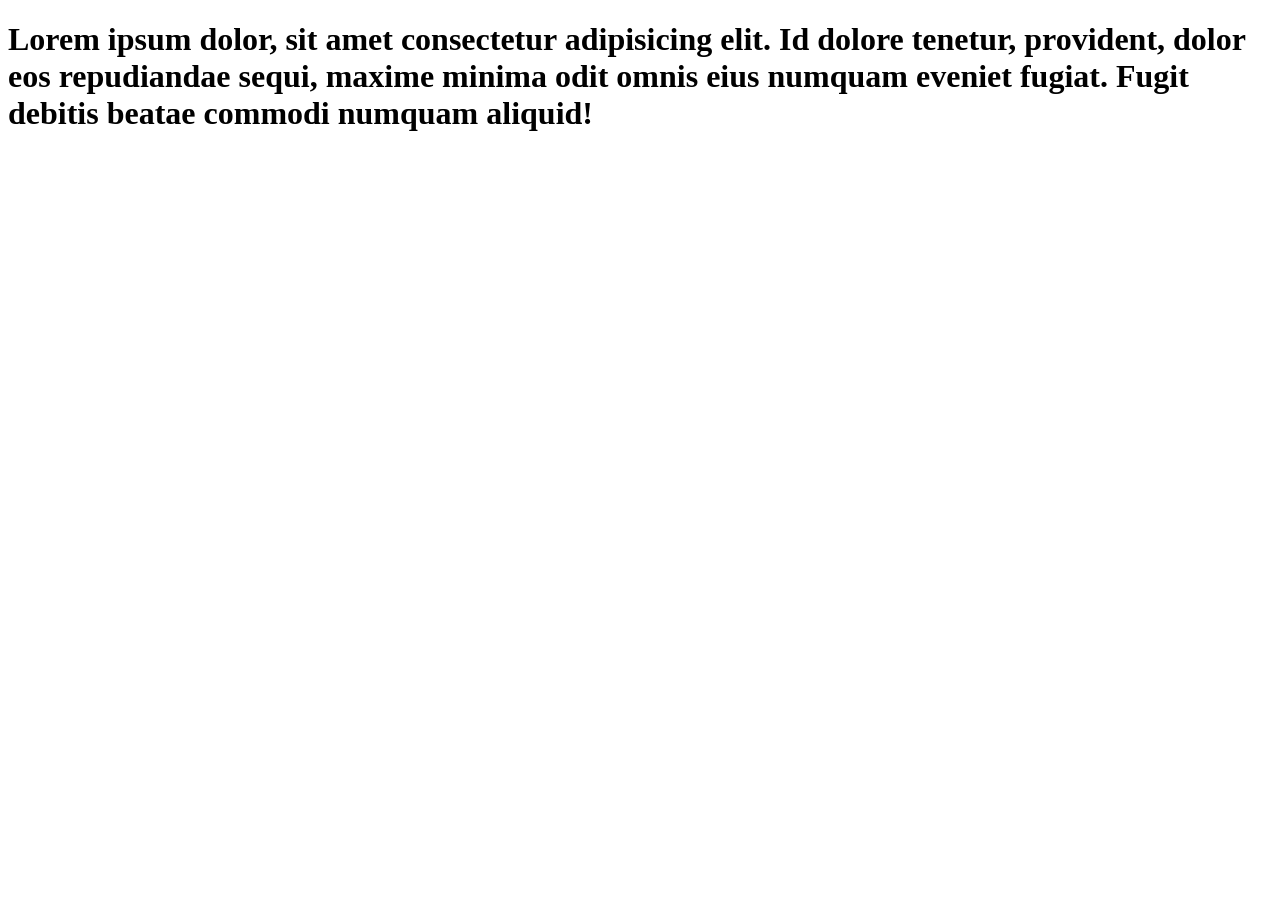
==== Vitthal_Ruhela/index.html @ 6fb486c8 "Boilerplate code addedd and h1 tag added" ====
<!DOCTYPE html>
<html lang="en">
<head>
    <meta charset="UTF-8">
    <meta name="viewport" content="width=device-width, initial-scale=1.0">
    <title>Document</title>
</head>
<body>
    <h1>Lorem ipsum dolor, sit amet consectetur adipisicing elit. Id dolore tenetur, provident, dolor eos repudiandae sequi, maxime minima odit omnis eius numquam eveniet fugiat. Fugit debitis beatae commodi numquam aliquid!</h1>
</body>
</html>
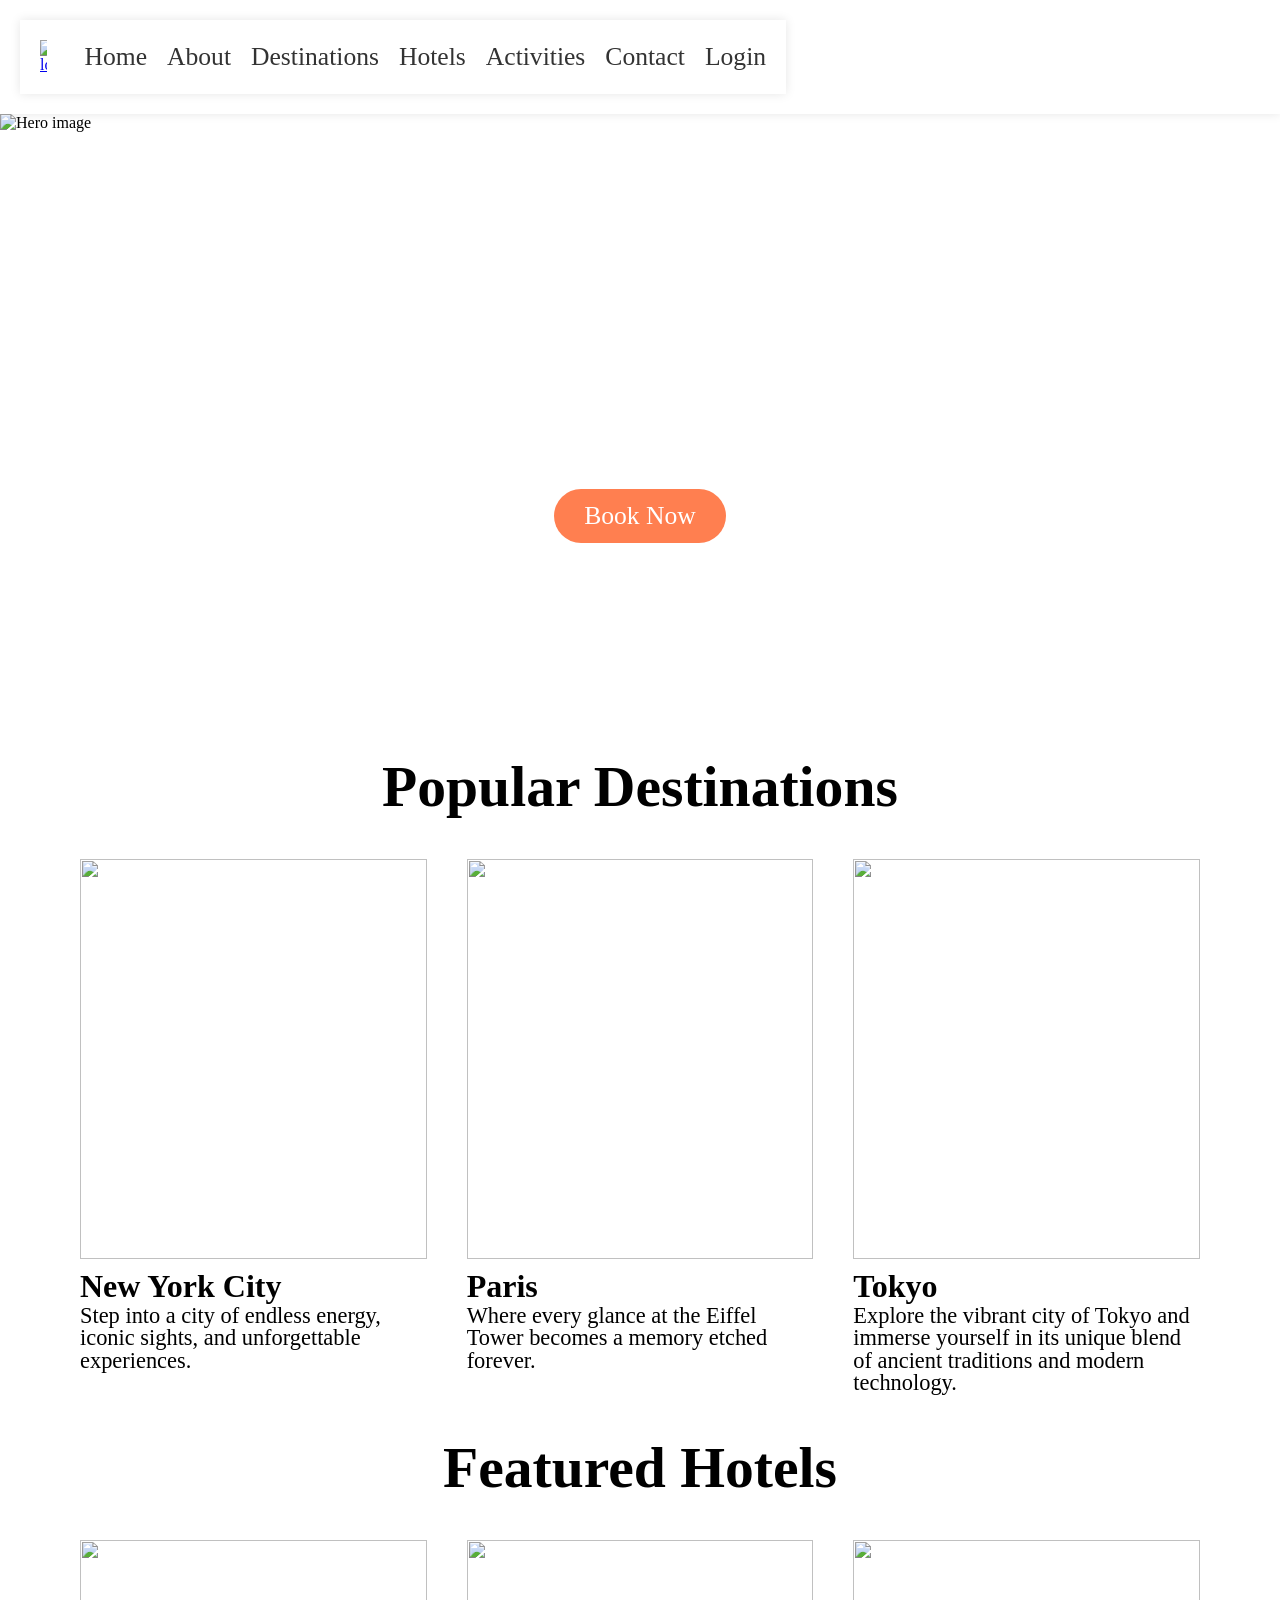
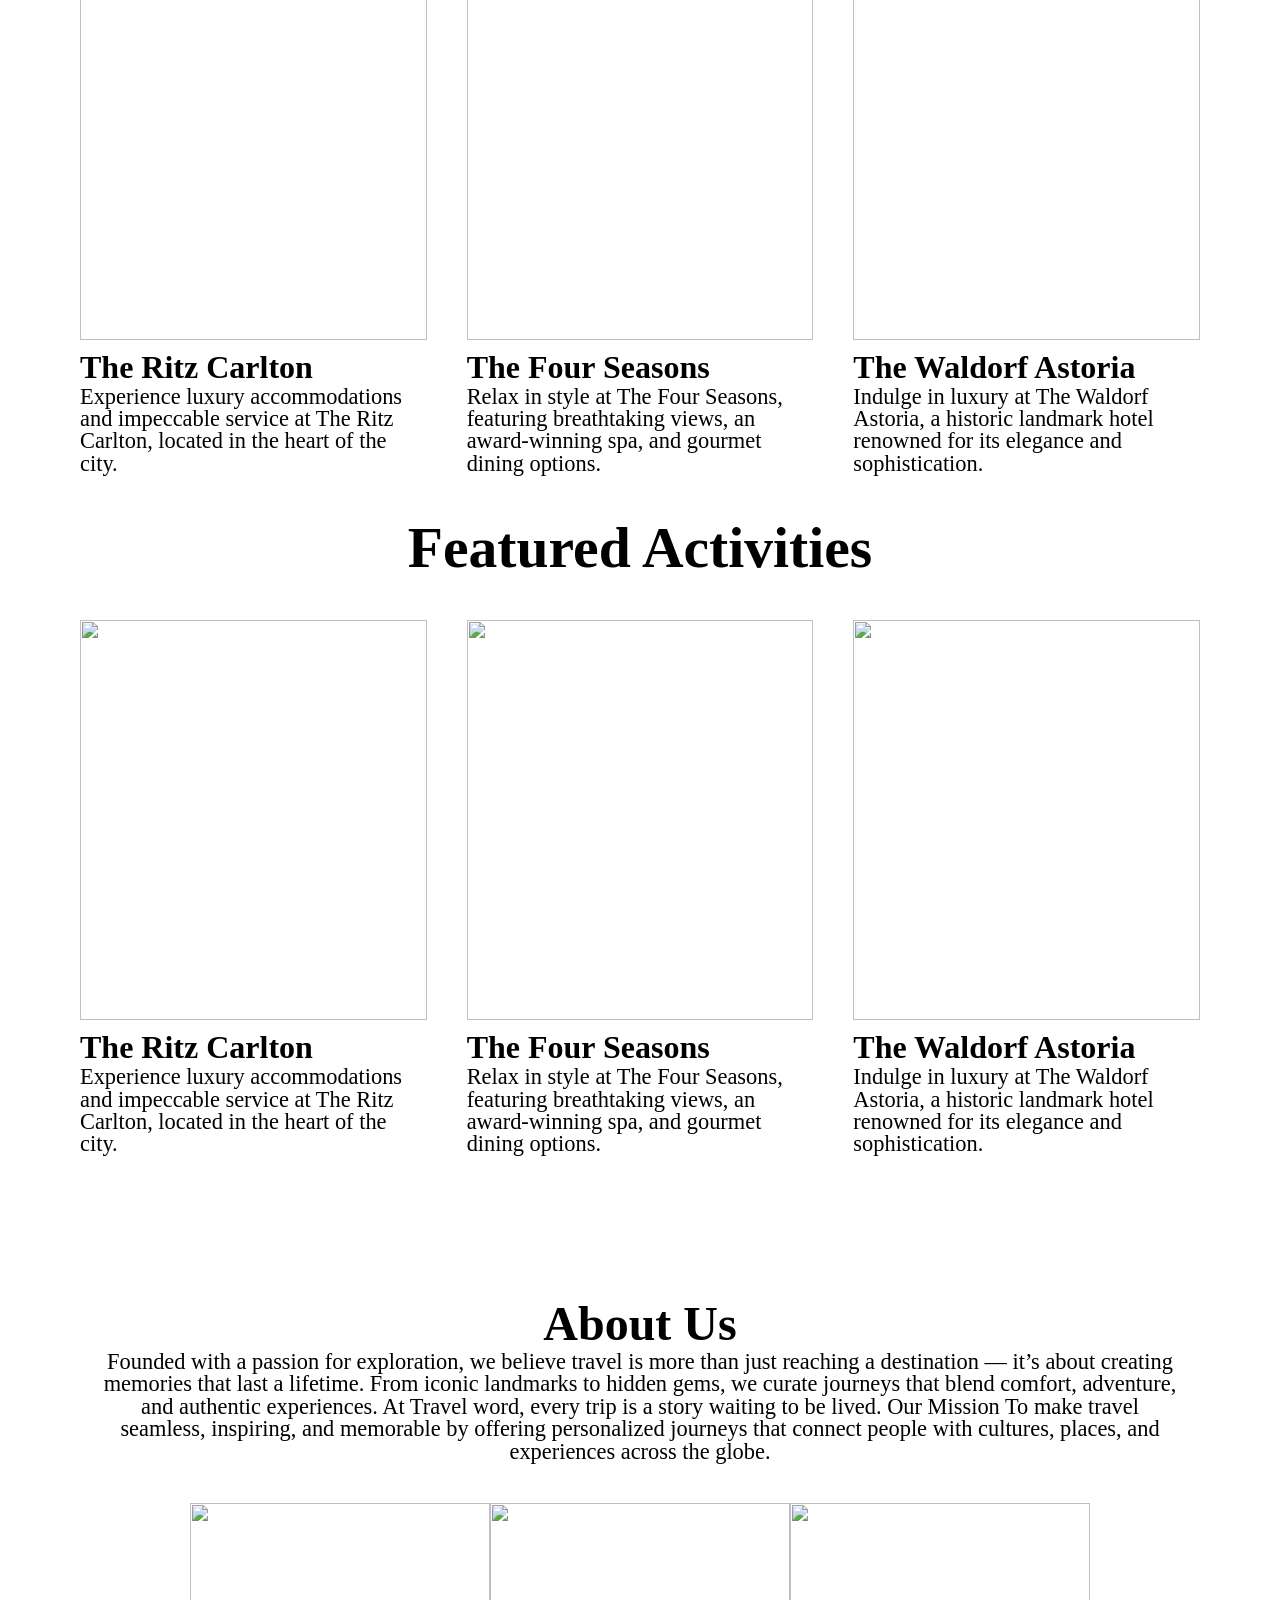
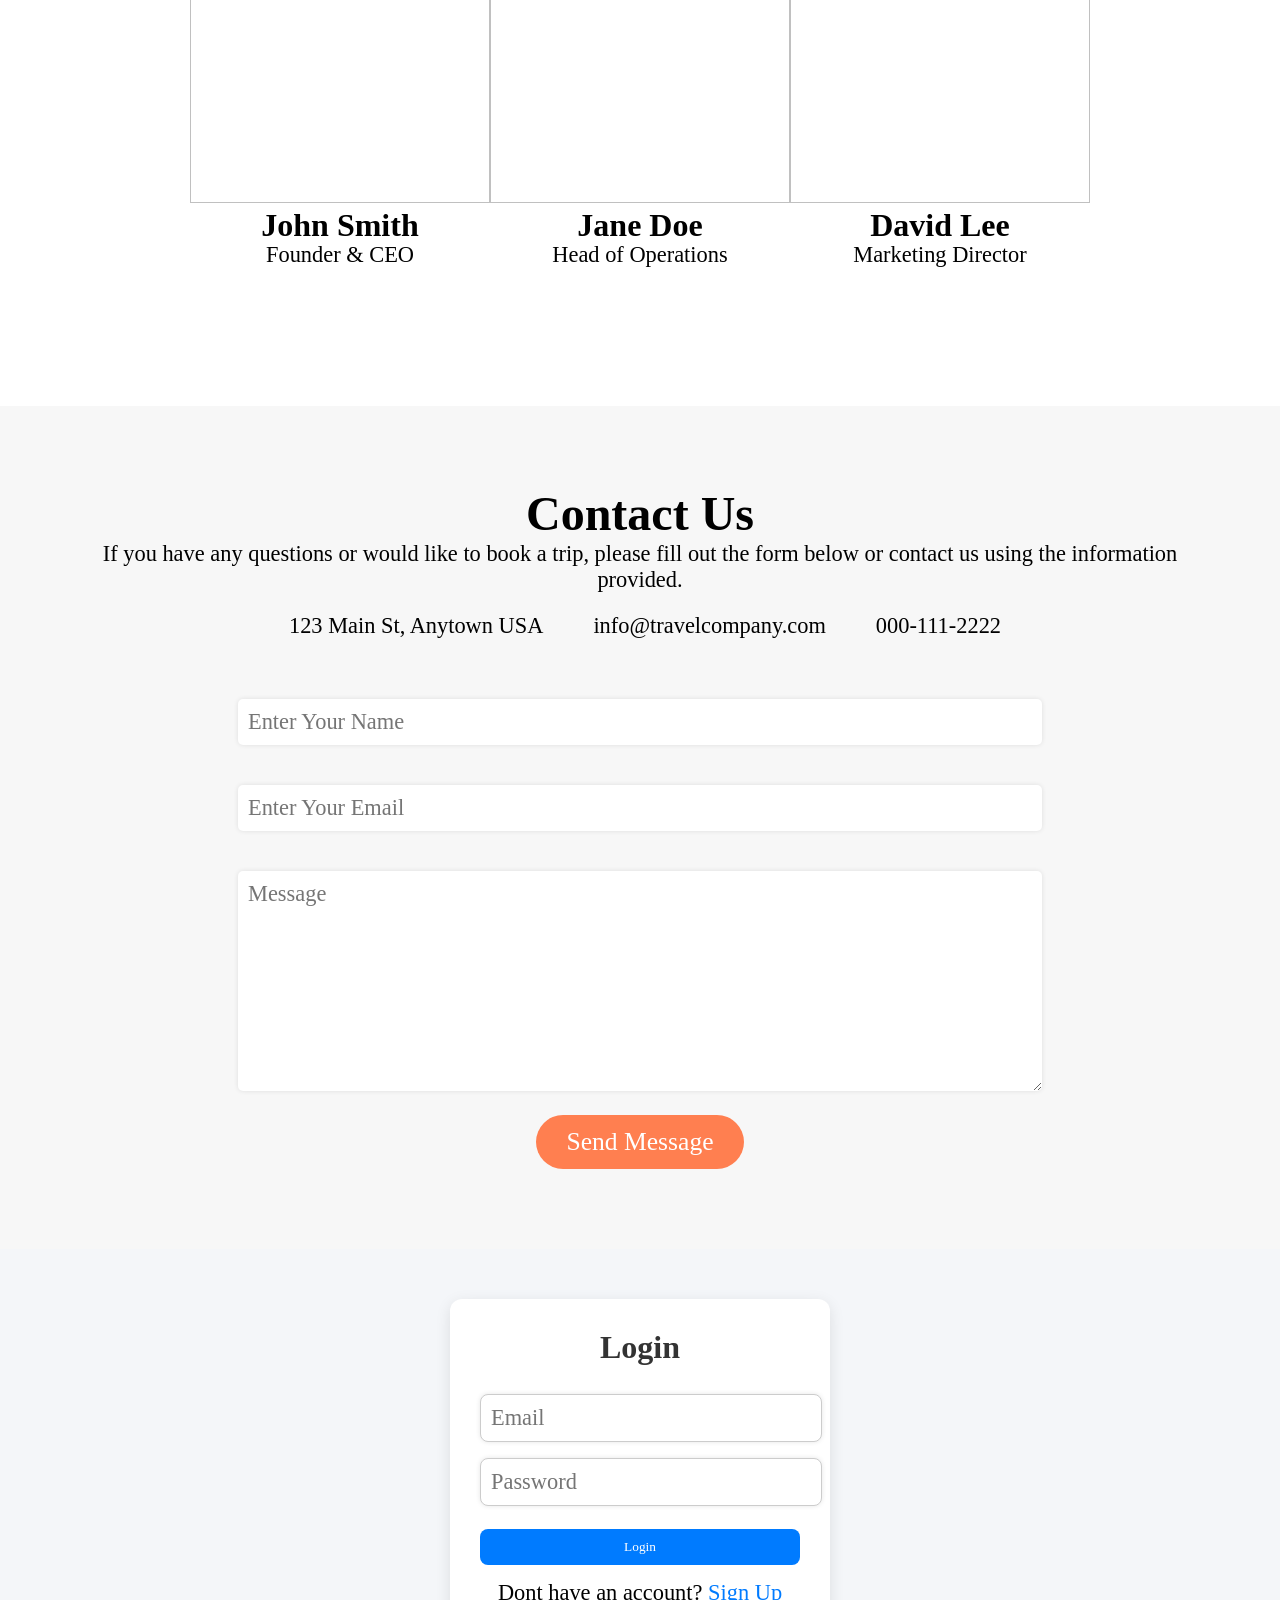
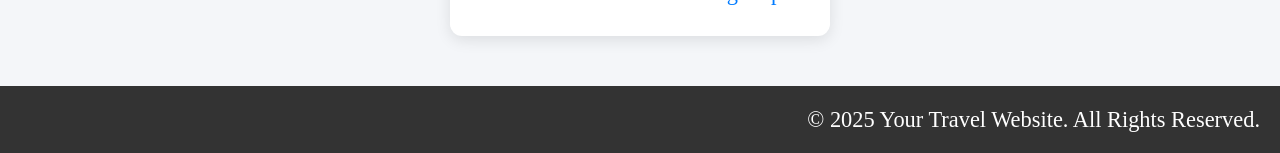
==== commit 036f8b82: "Updated Task 1 index.html" ====
--- a/Vitthal_Ruhela/index.html
+++ b/Vitthal_Ruhela/index.html
@@ -1,11 +1,631 @@
 <!DOCTYPE html>
 <html lang="en">
-<head>
-    <meta charset="UTF-8">
-    <meta name="viewport" content="width=device-width, initial-scale=1.0">
-    <title>Document</title>
-</head>
-<body>
-    <h1>Lorem ipsum dolor, sit amet consectetur adipisicing elit. Id dolore tenetur, provident, dolor eos repudiandae sequi, maxime minima odit omnis eius numquam eveniet fugiat. Fugit debitis beatae commodi numquam aliquid!</h1>
-</body>
-</html>+  <head>
+    <meta charset="UTF-8" />
+    <meta http-equiv="X-UA-Compatible" content="IE=edge" />
+    <meta name="viewport" content="width=device-width, initial-scale=1.0" />
+    <title>Travel Website</title>
+    <!-- <link rel="stylesheet" href="style.css"> -->
+     <style>
+      *{ /* To prevent for default browser setting */
+    margin: 0;
+    padding: 0;
+    scroll-behavior: smooth;/*To get smooth transition when someone click on navigation li's*/
+}
+/* Importing font family from external source */
+@font-face {
+    font-family: "Dongle-light";
+    src: url("Dongle/Dongle-Light.ttf");
+}
+@font-face {
+    font-family: "Dongle-regular";
+    src: url("Dongle/Dongle-Regular.ttf");
+}
+@font-face {
+    font-family: "Dongle-bold";
+    src: url("Dongle/Dongle-Bold.ttf");
+}
+header{
+    display: flex;
+    padding: 20px; /* padding from top*/
+    background-color: #fff;
+    box-shadow: 0 0 10px rgba(0,0,0, 0.1);
+    align-items: center; /*all list items are centrally aligned*/
+}
+.logo img{
+    max-width: 15%;
+}
+.nav-menu ul{
+ display: flex; /* so that all li be in single line */
+}
+.nav-menu li{
+    list-style: none; /* to remove dots (as it is default style of list element) */
+    margin-right: 20px; /* so that there is a space btw all the elements */
+}
+.nav-menu li:last-child{ /*Selecting last child of list*/
+    margin-right: 0;
+}
+.nav-menu a{
+    text-decoration: none; /* to remove underline from home, destination, contact, about */
+    font-family: "Dongle-bold";
+    font-size: 1.6rem; /* when u want to create responsive layout according to user*/
+    color: #333;
+    transition: all ease 0.3s; /*delay of .3 sec, color will change smoothly when hover*/
+}
+.nav-menu a:hover{ /* adding hover effect on anchor tag*/
+    color: #ff7f50;
+}
+
+/* Now stying in hero image with there respective content */
+.hero{
+    position: relative;
+    height: 600px;
+    overflow: hidden;
+}
+.hero-image img{
+    position: absolute;
+    top: 0;
+    left: 0;
+    width: 100%;
+    height: 100%;
+    object-fit: cover; /*To prevent from streaching of hero image so far**/
+    z-index: -1;  /*Content upar aajaega and image niche*/
+}
+.hero-content{
+    position: absolute;
+    top: 50%;
+    left: 50%;
+    transform: translate(-50%,-50%); /*To add animation so that all the required content will came in the middle of hero image*/
+    text-align: center;
+    color: #fff;
+}
+.hero-content h1{
+    font-family: "Dongle-bold";
+    font-size: 4rem;
+}
+.hero-content p{
+    font-family: "Dongle-regular";
+    font-size: 1.8rem;
+    margin-top: -20px;
+    margin-bottom: 10px;
+}
+.hero-button{
+    display: inline-block;
+    text-decoration: none;
+    color: #fff;
+    background-color: #ff7f50;
+    padding: 12px 30px;
+    border-radius: 50px;
+    font-family: "Dongle-light";
+    font-size: 1.6rem;
+    transition: all ease 0.3s;
+}
+.hero-button:hover{
+    background-color: #333;
+}
+.destinations{
+    font-size: 2.4rem;
+    font-family: "Dongle-bold";
+    margin: 40px 80px; /*Top Bottom and Left right margin*/ 
+    text-align: center; /* Popular destination in centre above all the required images*/
+}
+.destinations h2{
+    margin-bottom: 40px;
+} 
+.destination-grid{
+    display: grid;
+    grid-template-columns: repeat(3, 1fr); /*3 columns and 1 fractional unit 1/3rd width*/
+    grid-gap: 40px;
+}
+.destination-item img{
+    width: 100%;
+    height: 400px;
+    object-fit: cover;
+}
+.destination-item{
+    text-align: left;
+}
+.destination-item h3{
+    font-size: 2rem;
+}
+.destination-item p{
+    font-size: 1.4rem;
+    line-height: 1; /*height/space btw 2 lines*/
+    font-family: "Dongle-regular";
+}
+.about{
+    text-align: center;
+    padding: 100px;
+}
+.about h3{
+   font-family: "Dongle-bold";
+   font-size: 3rem;
+}
+.about p{
+    font-family: "Dongle-regular";
+    font-size: 1.4rem;
+    line-height: 1; /*gap Btw two consecutive line*/
+    margin-bottom: 40px;
+}
+.team-members{
+    display: flex;
+    flex-wrap: wrap;/*Using flex grid property of css*/
+    justify-content: center;
+}
+.team-member img{
+    width: 300px;
+    height: 300px;
+    margin: 20p  x;
+    object-fit: cover; /*To prevent images from streching*/
+}
+.team-member h4{
+    font-family: "Dongle-bold";
+    font-size: 2rem;
+}
+.contact{
+    padding: 80px;
+    text-align: center;
+    background-color: #F7F7F7;
+}
+.contact h3{
+    font-family: "Dongle-bold";
+    font-size: 3rem;
+}
+.contact-info p{
+    font-family: "Dongle-regular";
+    font-size: 1.4rem;
+    margin-bottom: 20px;
+}
+.contact-info ul{
+    list-style: none;/*Bullets of list item is removed using this property*/
+    display: flex;  
+    flex-wrap: wrap;
+    justify-content: center;
+    align-items: center;
+    margin-bottom: 40px;
+} 
+.contact-info li{
+    margin: 0 20px;
+    font-family: "Dongle-regular";
+    font-size: 1.4rem;
+    display: flex;
+    align-items: center; 
+}
+
+/* specifically selecting list items */
+.contact-info li a{
+    text-decoration: none;
+    font-family: "Dongle-regular";
+    color: black;
+}
+
+/* css on icons */
+.contact-info i{
+    font-size: 24px;
+    margin-right: 10px;
+}
+.form{
+    width: 100%;
+}
+input,textarea{
+    width: 70%;
+    padding: 10px;
+    margin: 20px 0;
+    border: none;
+    box-shadow: 0 0 5px rgba(0,0,0, 0.1);
+    border-radius: 5px;
+    font-size: 1.4rem;
+    font-family: "Dongle-regular";
+}
+textarea{
+    height: 200px;/*To reduce the size of text area */
+}
+/* Coping all the previous css used in CTA button */
+.form button{
+    display: inline-block;
+    text-decoration: none;
+    color: #fff;
+    background-color: #ff7f50;
+    padding: 12px 30px;
+    border-radius: 50px;
+    font-family: "Dongle-light";
+    font-size: 1.6rem;
+    border: none;
+    transition: all ease 0.3s;
+}
+.form button:hover{
+    background-color: #333;
+}
+
+footer{
+    background-color: #333;
+    color: #fff;
+    display: flex; /*So that content is in same line*/
+    justify-content: space-between;/*Align in last*/
+    padding: 20px;
+    align-items: center;
+}
+.social-icons a{
+    color: #fff;
+    font-size: 24px;
+    margin-right: 20px;
+}
+footer p{
+    font-family: "Dongle-regular";
+    font-size: 1.4rem;
+}
+
+
+/* Login Section */
+.login-section {
+  padding: 50px 20px;
+  background: #f4f6f9;
+  display: flex;
+  justify-content: center;
+  align-items: center;
+  font-family: "Dongle-regular"
+
+}
+
+.login-box {
+  background: #fff;
+  padding: 30px;
+  border-radius: 12px; 
+  box-shadow: 0 4px 15px rgba(0,0,0,0.1);
+  width: 320px;
+  text-align: center;
+}
+
+.login-box h2 {
+  margin-bottom: 20px;
+  color: #333;
+  font-size: 2rem;
+}
+
+.login-box input {
+  width: 100%;
+  padding: 10px;
+  margin: 8px 0;
+  border: 1px solid #ccc;
+  border-radius: 8px;
+  font-size: 1.4rem;
+}
+
+.login-box button {
+  width: 100%;
+  padding: 10px;
+  margin-top: 15px;
+  border: none;
+  background: #007bff;
+  color: white;
+  font-size: rem;
+  border-radius: 8px;
+  cursor: pointer;
+  transition: 0.3s;
+}
+
+.login-box button:hover {
+  background: #0056b3;
+}
+
+.login-box p {
+  margin-top: 15px;
+  font-size: 1.4rem;
+}
+
+.login-box a {
+  color: #007bff;
+  text-decoration: none;
+}
+/* Using media qquery to make out website responsive */
+
+@media (max-width: 1177px /*On that particular action */) {
+    .hero-content h1{
+        line-height: 0.7;
+    }
+    .hero-content p{
+        margin-top: 0;
+        line-height: 0.8;
+    }
+    .destinations img{
+        height: 250px;
+    }
+    input, textarea{
+        width: 100%;
+    }
+}
+@media (max-width: 768px) {
+    .hero-content h1{
+        margin-bottom: 5px;
+    }
+    .team-member img{
+        width: 200px;
+        height: 200px;
+    }
+    .destination-grid{
+        display: grid;
+        grid-template-columns: repeat(2, 1fr);
+        grid-gap: 40px;
+    }
+}
+
+@media (max-width:603px){
+    .hero-content h1{
+        font-size: 2rem;
+    }
+    .hero-content p{
+        font-size: 1.5rem;
+    }
+}
+@media (max-width:430px){
+    header{
+        display: none;
+    }
+    .hero-content h1{
+        font-size: 1.3rem;
+    }
+    .hero-content p{
+        font-size: 1rem;
+    }
+    .hero-button{
+        padding: 6px 22px;
+        font-size: 16px;
+    }
+    .destinations{
+        font-size: 1.5rem;
+    }
+    .destination-grid{
+        display: grid;
+        grid-template-columns: repeat(1, 1fr);
+        grid-gap: 40px;
+    }
+    .about{
+        padding: 0 30px;
+    }
+    .team-member img{
+        width: 250px;
+        height: 250px;
+    }
+}
+     </style>
+  </head>
+  <body>
+    <header>
+      <header>
+        <div class="logo">
+          <a href="#"><img src="images/logo.jpg" alt="logo" /></a>
+        </div>
+        <nav class="nav-menu">
+          <ul>
+            <li><a href="#">Home</a></li>
+            <li><a href="#about">About</a></li>
+            <li><a href="#destinations">Destinations</a></li>
+            <li><a href="#hotels">Hotels</a></li>
+            <li><a href="#activites">Activities</a></li>
+            <li><a href="#contact">Contact</a></li>
+            <li><a href="#login">Login</a></li>
+          </ul>
+        </nav>
+      </header>
+    </header>
+    <main>
+      <section class="hero">
+        <div class="hero-image">
+          <img src="images/hero.jpg" alt="Hero image" />
+        </div>
+        <div class="hero-content">
+          <h1>Welcome to Our Travel Website</h1>
+          <p>Discover amazing destinations and book your next trip with us.</p>
+          <a href="#" class="hero-button">Book Now</a>
+        </div>
+      </section>
+      <!-- Destinations -->
+      <section id="destinations" class="destinations">
+        <h2>Popular Destinations</h2>
+        <div class="destination-grid">
+          <div class="destination-item">
+            <img src="images/destination-1.jpg" alt="" />
+            <h3>New York City</h3>
+            <p>
+              Step into a city of endless energy, iconic sights, and unforgettable experiences.
+            </p>
+          </div>
+          <div class="destination-item">
+            <img src="images/destination-2.jpg" alt="" />
+            <h3>Paris</h3>
+            <p>
+              Where every  glance at the Eiffel Tower becomes a memory etched forever.
+            </p>
+          </div>
+          <div class="destination-item">
+            <img src="images/destination-3.jpg" alt="" />
+            <h3>Tokyo</h3>
+            <p>
+              Explore the vibrant city of Tokyo and immerse yourself in its
+              unique blend of ancient traditions and modern technology.
+            </p>
+          </div>
+        </div>
+      </section>
+      <!-- Hotels required code -->
+       <!-- Class is same as destination so that css implementation is smooth / simultaneous for both destination and hotels -->
+        <!-- so that code became a bit consize -->
+      <section id="hotels" class="destinations">
+        <h2>Featured Hotels</h2>
+        <div class="destination-grid">
+          <div class="destination-item">
+            <img src="images/hotel-1.jpg" alt="" />
+            <h3>The Ritz Carlton</h3>
+            <p>
+              Experience luxury accommodations and impeccable service at The
+              Ritz Carlton, located in the heart of the city.
+            </p>
+          </div>
+          <div class="destination-item">
+            <img src="images/hotel-2.jpg" alt="" />
+            <h3>The Four Seasons</h3>
+            <p>
+              Relax in style at The Four Seasons, featuring breathtaking views,
+              an award-winning spa, and gourmet dining options.
+            </p>
+          </div>
+          <div class="destination-item">
+            <img src="images/hotel-3.jpg" alt="" />
+            <h3>The Waldorf Astoria</h3>
+            <p>
+              Indulge in luxury at The Waldorf Astoria, a historic landmark
+              hotel renowned for its elegance and sophistication.
+            </p>
+          </div>
+        </div>
+      </section>
+      <section id="activites" class="destinations">
+        <h2>Featured Activities</h2>
+        <div class="destination-grid">
+          <div class="destination-item">
+            <img src="images/activity-1.jpg" alt="" />
+            <h3>The Ritz Carlton</h3>
+            <p>
+              Experience luxury accommodations and impeccable service at The
+              Ritz Carlton, located in the heart of the city.
+            </p>
+          </div>
+          <div class="destination-item">
+            <img src="images/activity-2.jpg" alt="" />
+            <h3>The Four Seasons</h3>
+            <p>
+              Relax in style at The Four Seasons, featuring breathtaking views,
+              an award-winning spa, and gourmet dining options.
+            </p>
+          </div>
+          <div class="destination-item">
+            <img src="images/activity-3.jpg" alt="" />
+            <h3>The Waldorf Astoria</h3>
+            <p>
+              Indulge in luxury at The Waldorf Astoria, a historic landmark
+              hotel renowned for its elegance and sophistication.
+            </p>
+          </div>
+        </div>
+      </section>
+      <!-- About us -->
+
+      <section id="about" class="about">
+        <h3>About Us</h3>
+        <p>
+          Founded with a passion for exploration, we believe travel is more than just reaching a destination — it’s about creating memories that last a lifetime. From iconic landmarks to hidden gems, we curate journeys that blend comfort, adventure, and authentic experiences. At Travel word, every trip is a story waiting to be lived. 
+          Our Mission To make travel seamless, inspiring, and memorable by offering personalized journeys that connect people with cultures, places, and experiences across the globe.
+        </p>
+        <div class="team-members">
+          <div class="team-member">
+            <img src="images/team-member-1.jpg" alt="" />
+            <h4>John Smith</h4>
+            <p>Founder & CEO</p>
+          </div>
+          <div class="team-member">
+            <img src="images/team-member-2.jpg" alt="" />
+            <h4>Jane Doe</h4>
+            <p>Head of Operations</p>
+          </div>
+          <div class="team-member">
+            <img src="images/team-member-3.jpg" alt="" />
+            <h4>David Lee</h4>
+            <p>Marketing Director</p>
+          </div>
+        </div>
+      </section>
+
+      <!-- Contact -->
+      <section id="contact" class="contact">
+        <h3>Contact Us</h3>
+        <div class="contact-info">
+          <p>
+            If you have any questions or would like to book a trip, please fill
+            out the form below or contact us using the information provided.
+          </p>
+          <ul>
+            <li>
+              <!-- Adding some interactive icons -->
+              <i class="fas fa-map-marker-alt"></i>123 Main St, Anytown USA
+            </li>
+            <li>
+              <i class="fas fa-envelope"></i
+              ><a href="mailto:info@travelcompany.com"
+                >info@travelcompany.com</a
+              >
+            </li>
+            <li>  
+              <i class="fas fa-phone-alt"></i
+              ><a href="tel:000-111-2222">000-111-2222</a>
+            </li>
+          </ul>
+        </div>
+        <form action="#" class="form">
+          <div class="form-group">
+            <!-- No use of lable -->
+            <input
+              type="name"
+              name="name"
+              id="name"
+              placeholder="Enter Your Name" 
+            />
+          </div>
+          <div class="form-group">
+            <input
+              type="email"
+              name="email"
+              id="email"
+              placeholder="Enter Your Email"
+            />
+          </div>
+          <div class="form-group">
+            <!-- Text area where use can give the essential details -->
+            <textarea
+              name="textarea"
+              id="textarea"
+              cols="30"
+              rows="10"
+              placeholder="Message"
+            ></textarea>
+          </div>
+          <button type="submit">Send Message</button>
+        </form>
+      </section>
+
+      <!-- Submission -->
+      <section id="login" class="login-section">
+        <div class="login-container">
+          <div class="login-box">
+            <h2 style="font-family: Dongle-regular ;">Login</h2>
+            <form>
+              <input type="email" placeholder="Email" required />
+              <input type="password" placeholder="Password" required />
+              <button type="submit" style="font-family: Dongle-bold">Login</button>
+              <p>Dont have an account? <a href="#">Sign Up</a></p>
+            </form>
+          </div>
+        </div>
+      </section>
+      <!-- Footer begins -->
+      <footer>
+        <div class="social-icons">
+          <a href="https://www.facebook.com/" target="_blank"
+            ><i class="fab fa-facebook"></i
+          ></a>
+          <!-- Target blank so that link open in new tab -->
+          <a href="https://www.twitter.com/" target="_blank"
+            ><i class="fab fa-twitter"></i
+          ></a>
+          <a href="https://www.instagram.com/" target="_blank"
+            ><i class="fab fa-instagram"></i
+          ></a>
+        </div>
+        <p>&copy; 2025 Your Travel Website. All Rights Reserved.</p>
+      </footer>
+    </main>
+  </body>
+  <script
+    src="https://kit.fontawesome.com/6558443b63.js"
+    crossorigin="anonymous"
+  ></script>
+</html>
